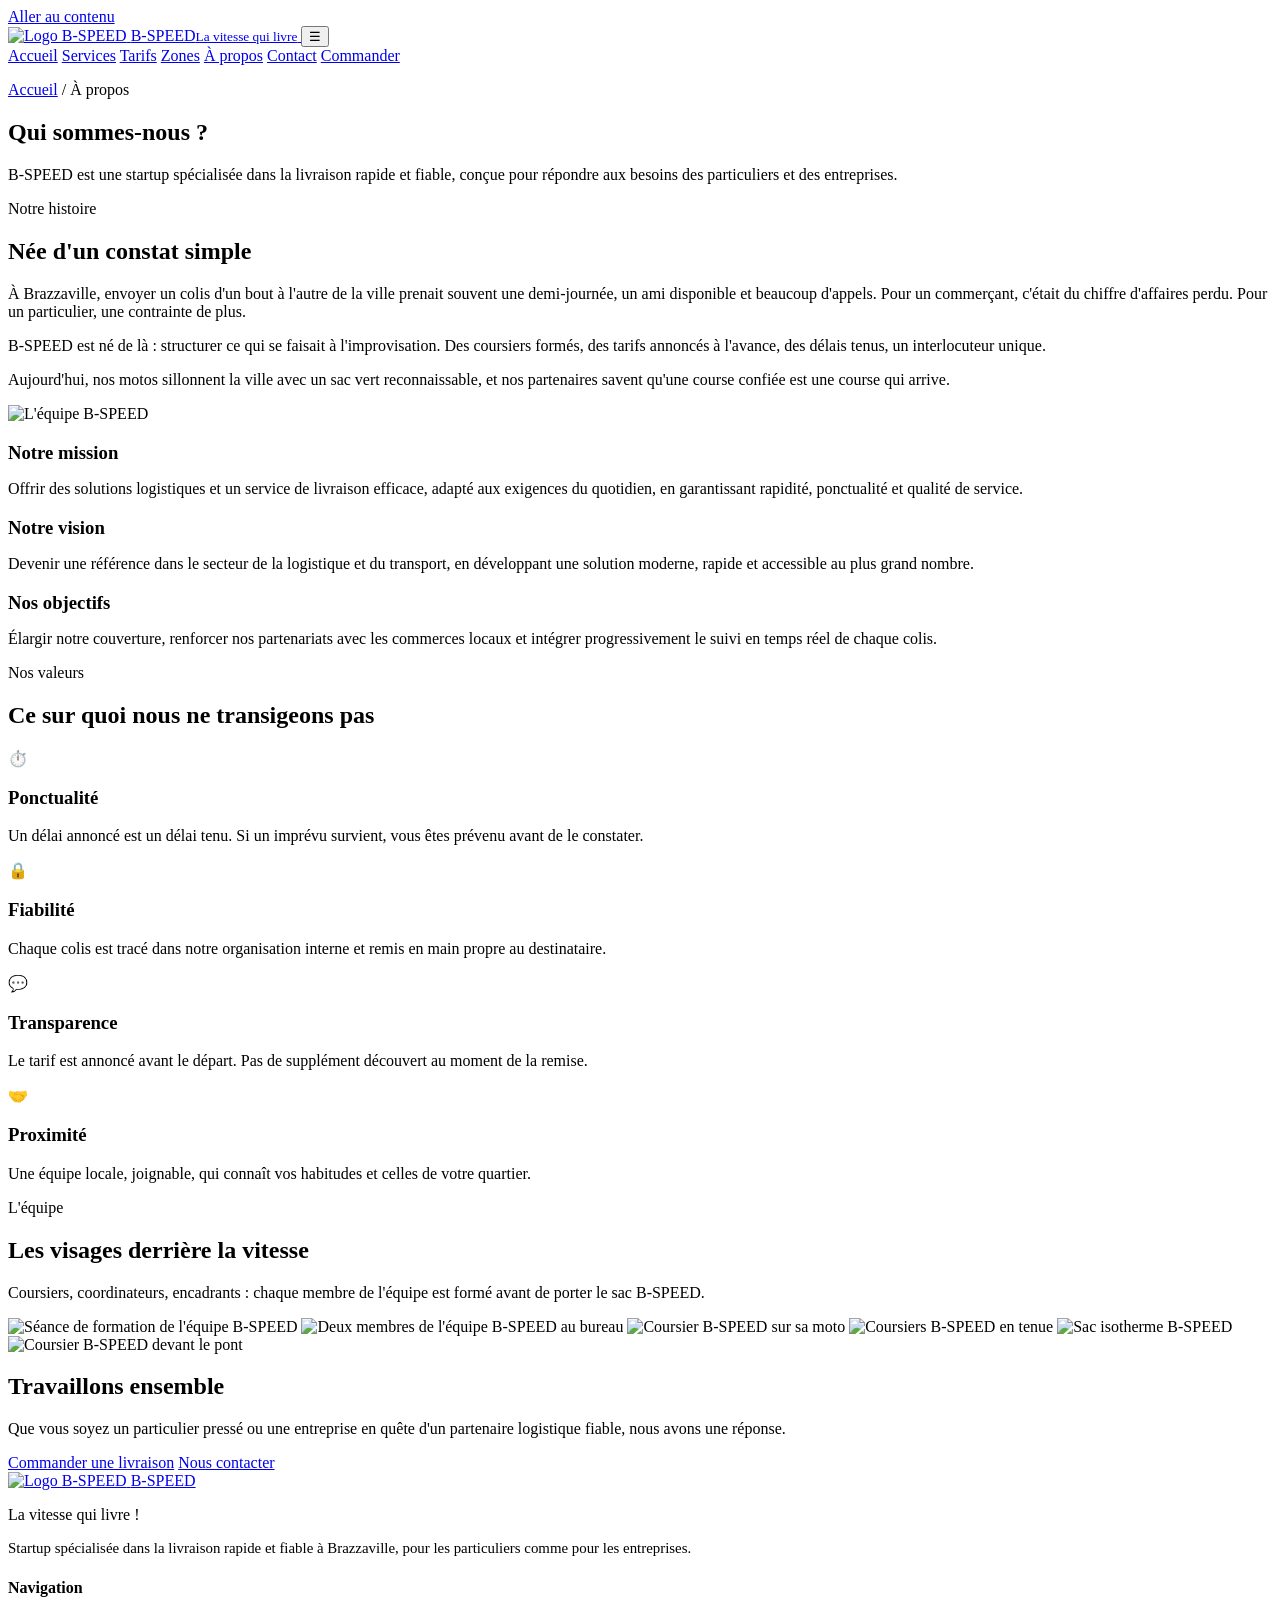
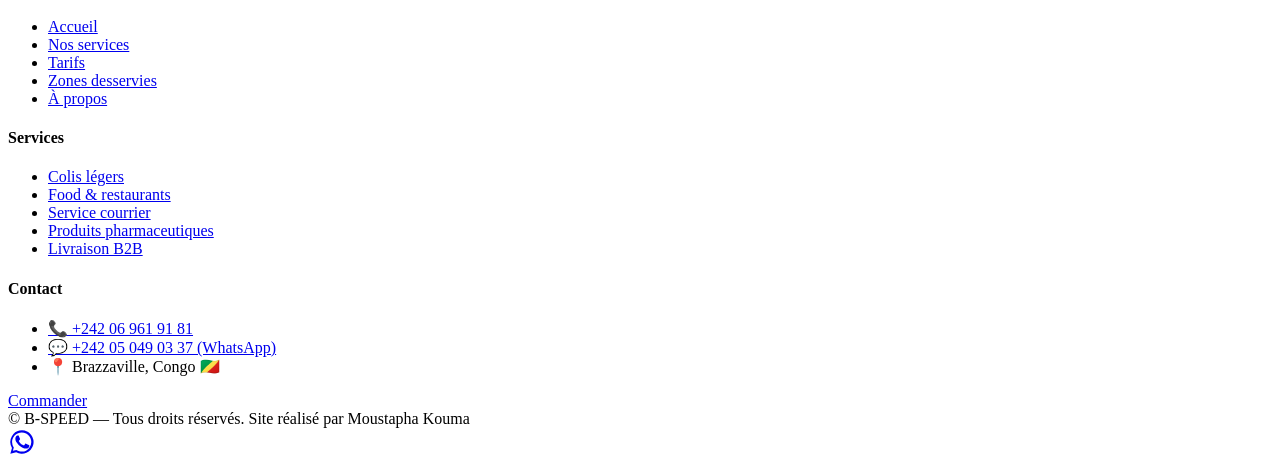
==== a-propos.html @ 4387e7d3 "Add files via upload" ====
<!DOCTYPE html>
<html lang="fr">
<head>
<meta charset="UTF-8">
<meta name="viewport" content="width=device-width,initial-scale=1">
<title>À propos — B-SPEED Brazzaville</title>
<meta name="description" content="B-SPEED, startup de livraison rapide à Brazzaville : notre histoire, notre mission, notre vision et nos valeurs.">
<meta name="theme-color" content="#8A0F14">
<link rel="icon" href="images/logo-blanc.jpg">
<link rel="preconnect" href="https://fonts.googleapis.com">
<link rel="preconnect" href="https://fonts.gstatic.com" crossorigin>
<link href="https://fonts.googleapis.com/css2?family=Barlow+Condensed:ital,wght@0,500;0,600;0,700;1,600;1,700&family=Inter:wght@400;500;600;700&display=swap" rel="stylesheet">
<link rel="stylesheet" href="assets/css/style.css">
</head>
<body class="page-interne">

<a class="saut-contenu" href="#contenu">Aller au contenu</a>

<header class="site-header">
  <div class="header-inner">
    <a class="logo-lien" href="index.html">
      <img src="images/logo-blanc.jpg" alt="Logo B-SPEED">
      <span class="logo-texte">B-SPEED<small>La vitesse qui livre</small></span>
    </a>
    <button class="burger" aria-label="Ouvrir le menu" aria-expanded="false">&#9776;</button>
    <nav class="nav">
      <a href="index.html">Accueil</a>
      <a href="services.html">Services</a>
      <a href="tarifs.html">Tarifs</a>
      <a href="zones.html">Zones</a>
      <a href="a-propos.html" class="actif">À propos</a>
      <a href="contact.html">Contact</a>
      <a href="commander.html" class="btn btn-vert">Commander</a>
    </nav>
  </div>
</header>

<main id="contenu">

<section class="banniere">
  <div class="wrap">
    <p class="fil"><a href="index.html">Accueil</a> / À propos</p>
    <h1>Qui sommes-nous ?</h1>
    <p>B-SPEED est une startup spécialisée dans la livraison rapide et fiable, conçue pour répondre aux besoins des particuliers et des entreprises.</p>
  </div>
</section>

<section class="section">
  <div class="wrap">
    <div class="duo">
      <div class="duo-texte reveal">
        <p class="eyebrow">Notre histoire</p>
        <h2>Née d'un constat simple</h2>
        <p>À Brazzaville, envoyer un colis d'un bout à l'autre de la ville prenait souvent une demi-journée, un ami disponible et beaucoup d'appels. Pour un commerçant, c'était du chiffre d'affaires perdu. Pour un particulier, une contrainte de plus.</p>
        <p>B-SPEED est né de là : structurer ce qui se faisait à l'improvisation. Des coursiers formés, des tarifs annoncés à l'avance, des délais tenus, un interlocuteur unique.</p>
        <p>Aujourd'hui, nos motos sillonnent la ville avec un sac vert reconnaissable, et nos partenaires savent qu'une course confiée est une course qui arrive.</p>
      </div>
      <img class="reveal" src="images/equipe-groupe.jpg" alt="L'équipe B-SPEED">
    </div>
  </div>
</section>

<section class="section section-sombre">
  <div class="wrap">
    <div class="grille g-3">
      <article class="reveal">
        <div class="speed-lines" style="color:var(--vert);margin-bottom:1.2rem"><i></i><i></i><i></i><i></i></div>
        <h3 style="margin-bottom:.8rem">Notre mission</h3>
        <p>Offrir des solutions logistiques et un service de livraison efficace, adapté aux exigences du quotidien, en garantissant rapidité, ponctualité et qualité de service.</p>
      </article>
      <article class="reveal">
        <div class="speed-lines" style="color:var(--vert);margin-bottom:1.2rem"><i></i><i></i><i></i><i></i></div>
        <h3 style="margin-bottom:.8rem">Notre vision</h3>
        <p>Devenir une référence dans le secteur de la logistique et du transport, en développant une solution moderne, rapide et accessible au plus grand nombre.</p>
      </article>
      <article class="reveal">
        <div class="speed-lines" style="color:var(--vert);margin-bottom:1.2rem"><i></i><i></i><i></i><i></i></div>
        <h3 style="margin-bottom:.8rem">Nos objectifs</h3>
        <p>Élargir notre couverture, renforcer nos partenariats avec les commerces locaux et intégrer progressivement le suivi en temps réel de chaque colis.</p>
      </article>
    </div>
  </div>
</section>

<section class="section">
  <div class="wrap">
    <div class="section-tete center reveal">
      <p class="eyebrow" style="justify-content:center">Nos valeurs</p>
      <h2>Ce sur quoi nous ne transigeons pas</h2>
    </div>
    <div class="grille g-4">
      <article class="carte reveal">
        <div class="ico" aria-hidden="true">⏱️</div>
        <h3>Ponctualité</h3>
        <p>Un délai annoncé est un délai tenu. Si un imprévu survient, vous êtes prévenu avant de le constater.</p>
      </article>
      <article class="carte vert reveal">
        <div class="ico vert" aria-hidden="true">🔒</div>
        <h3>Fiabilité</h3>
        <p>Chaque colis est tracé dans notre organisation interne et remis en main propre au destinataire.</p>
      </article>
      <article class="carte reveal">
        <div class="ico" aria-hidden="true">💬</div>
        <h3>Transparence</h3>
        <p>Le tarif est annoncé avant le départ. Pas de supplément découvert au moment de la remise.</p>
      </article>
      <article class="carte reveal">
        <div class="ico vert" aria-hidden="true">🤝</div>
        <h3>Proximité</h3>
        <p>Une équipe locale, joignable, qui connaît vos habitudes et celles de votre quartier.</p>
      </article>
    </div>
  </div>
</section>

<section class="section section-creme">
  <div class="wrap">
    <div class="section-tete center reveal">
      <p class="eyebrow" style="justify-content:center">L'équipe</p>
      <h2>Les visages derrière la vitesse</h2>
      <p>Coursiers, coordinateurs, encadrants : chaque membre de l'équipe est formé avant de porter le sac B-SPEED.</p>
    </div>
    <div class="galerie reveal">
      <img src="images/equipe-formation.jpg" alt="Séance de formation de l'équipe B-SPEED">
      <img src="images/equipe-bureau.jpg" alt="Deux membres de l'équipe B-SPEED au bureau">
      <img src="images/livreur-face.jpg" alt="Coursier B-SPEED sur sa moto">
      <img src="images/flotte-dos.jpg" alt="Coursiers B-SPEED en tenue">
      <img src="images/sac-vert.jpg" alt="Sac isotherme B-SPEED">
      <img src="images/livreur-pont.jpg" alt="Coursier B-SPEED devant le pont">
    </div>
  </div>
</section>

<section class="cta">
  <div class="wrap">
    <h2 class="reveal">Travaillons ensemble</h2>
    <p class="reveal">Que vous soyez un particulier pressé ou une entreprise en quête d'un partenaire logistique fiable, nous avons une réponse.</p>
    <div class="cta-actions reveal">
      <a class="btn btn-vert btn-lg" href="commander.html">Commander une livraison</a>
      <a class="btn btn-ligne-clair btn-lg" href="contact.html">Nous contacter</a>
    </div>
  </div>
</section>

</main>

<footer class="site-footer">
  <div class="wrap">
    <div class="footer-grid">
      <div>
        <a class="logo-lien" href="index.html">
          <img src="images/logo-blanc.jpg" alt="Logo B-SPEED" style="height:54px">
          <span class="logo-texte">B-SPEED</span>
        </a>
        <p class="slogan">La vitesse qui livre !</p>
        <p style="margin-top:1rem;font-size:.93rem">Startup spécialisée dans la livraison rapide et fiable à Brazzaville, pour les particuliers comme pour les entreprises.</p>
      </div>
      <div>
        <h4>Navigation</h4>
        <ul>
          <li><a href="index.html">Accueil</a></li>
          <li><a href="services.html">Nos services</a></li>
          <li><a href="tarifs.html">Tarifs</a></li>
          <li><a href="zones.html">Zones desservies</a></li>
          <li><a href="a-propos.html">À propos</a></li>
        </ul>
      </div>
      <div>
        <h4>Services</h4>
        <ul>
          <li><a href="services.html">Colis légers</a></li>
          <li><a href="services.html">Food &amp; restaurants</a></li>
          <li><a href="services.html">Service courrier</a></li>
          <li><a href="services.html">Produits pharmaceutiques</a></li>
          <li><a href="services.html">Livraison B2B</a></li>
        </ul>
      </div>
      <div>
        <h4>Contact</h4>
        <ul>
          <li><a href="tel:+242069619181">📞 +242 06 961 91 81</a></li>
          <li><a href="https://wa.me/242050490337" target="_blank" rel="noopener">💬 +242 05 049 03 37 (WhatsApp)</a></li>
          <li>📍 Brazzaville, Congo 🇨🇬</li>
        </ul>
        <a class="btn btn-vert" style="margin-top:1rem" href="commander.html">Commander</a>
      </div>
    </div>
    <div class="footer-bas">
      <span>© <span data-annee></span> B-SPEED — Tous droits réservés.</span>
      <span>Site réalisé par Moustapha Kouma</span>
    </div>
  </div>
</footer>

<a class="wa-flottant" href="https://wa.me/242050490337" target="_blank" rel="noopener" aria-label="Nous écrire sur WhatsApp">
  <svg width="28" height="28" viewBox="0 0 24 24" fill="currentColor"><path d="M17.5 14.4c-.3-.2-1.7-.9-2-1-.3-.1-.5-.2-.7.1-.2.3-.7 1-.9 1.2-.2.2-.3.2-.6.1-.3-.2-1.2-.5-2.3-1.4-.9-.8-1.4-1.7-1.6-2-.2-.3 0-.5.1-.6l.5-.6c.1-.2.2-.3.3-.5 0-.2 0-.4 0-.5 0-.2-.7-1.6-.9-2.2-.2-.6-.5-.5-.7-.5h-.6c-.2 0-.5.1-.8.4-.3.3-1 1-1 2.5s1.1 2.9 1.2 3.1c.1.2 2.1 3.2 5 4.4.7.3 1.3.5 1.7.6.7.2 1.4.2 1.9.1.6-.1 1.7-.7 2-1.4.2-.7.2-1.2.2-1.4-.1-.1-.3-.2-.6-.3M12 2a10 10 0 0 0-8.6 15.1L2 22l5-1.3A10 10 0 1 0 12 2m0 18.2c-1.6 0-3.2-.4-4.5-1.2l-.3-.2-3 .8.8-2.9-.2-.3A8.2 8.2 0 1 1 12 20.2"/></svg>
</a>

<script src="assets/js/main.js"></script>
</body>
</html>
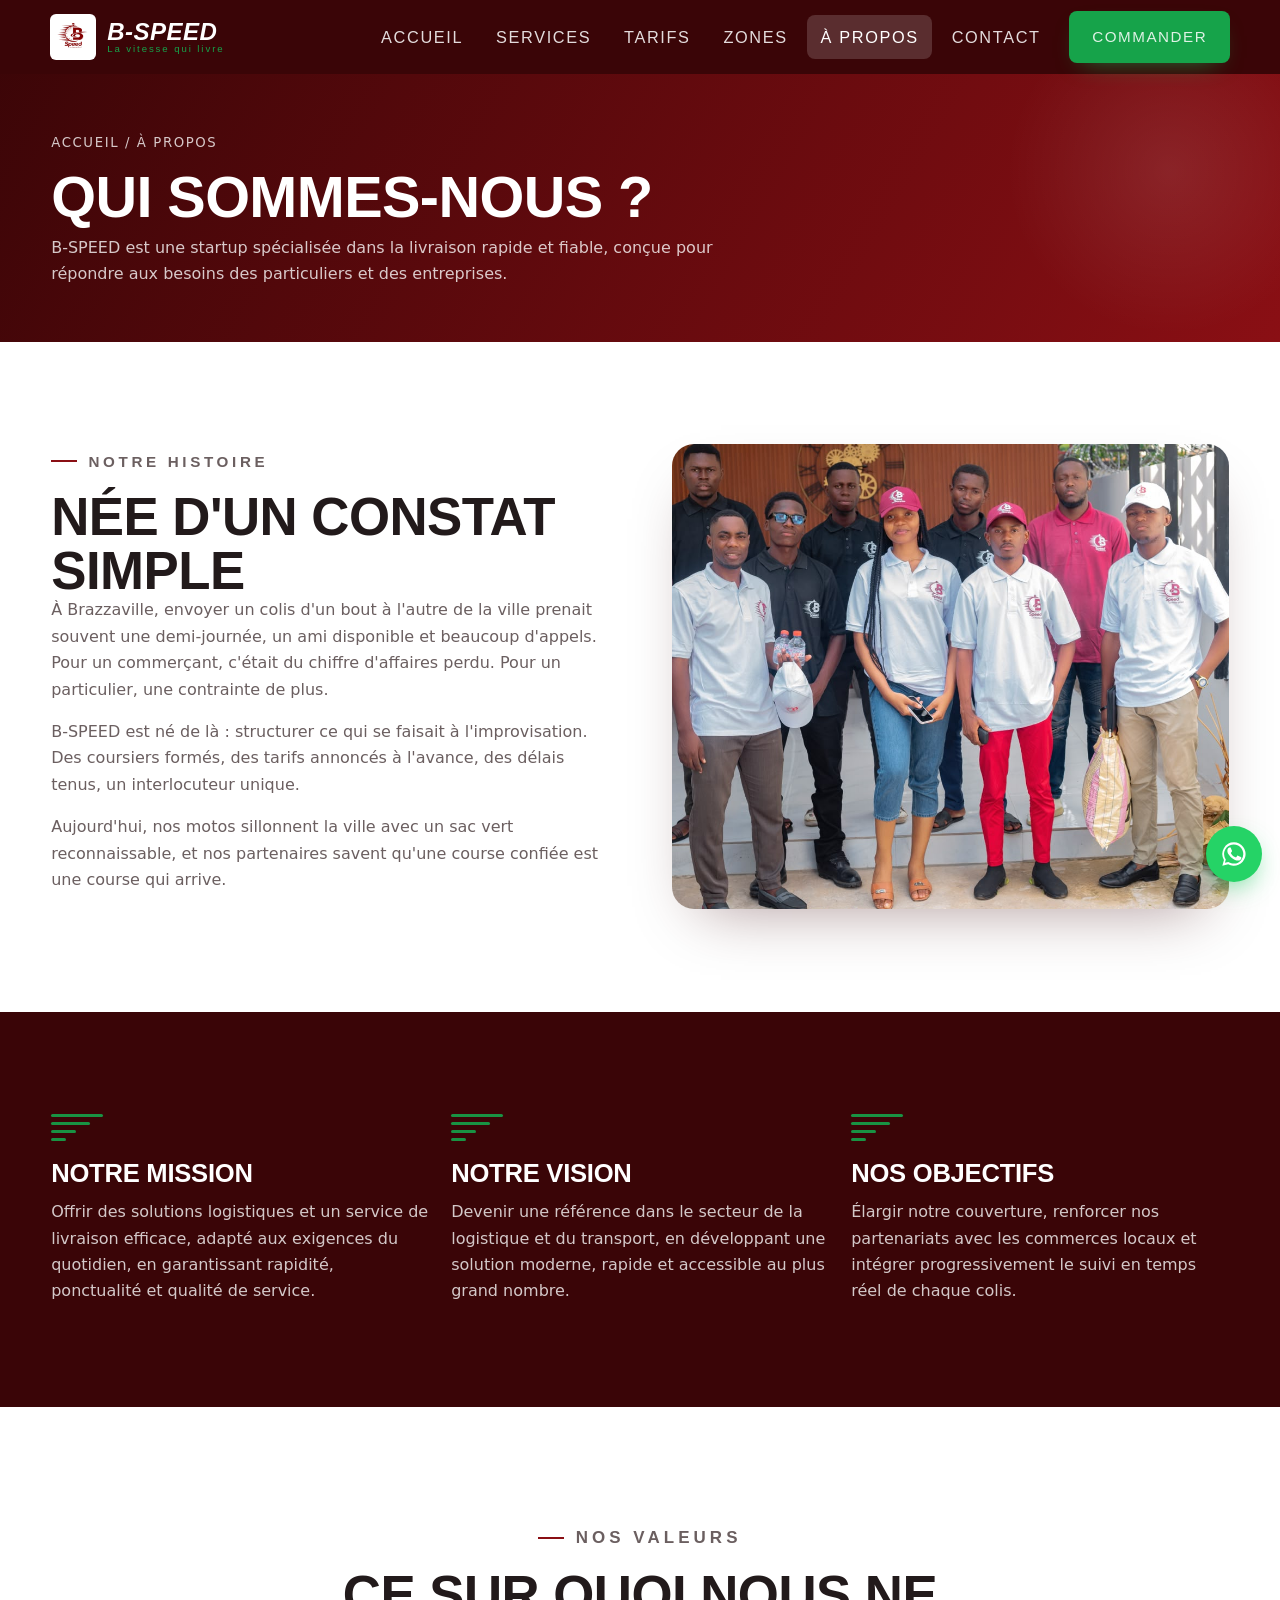
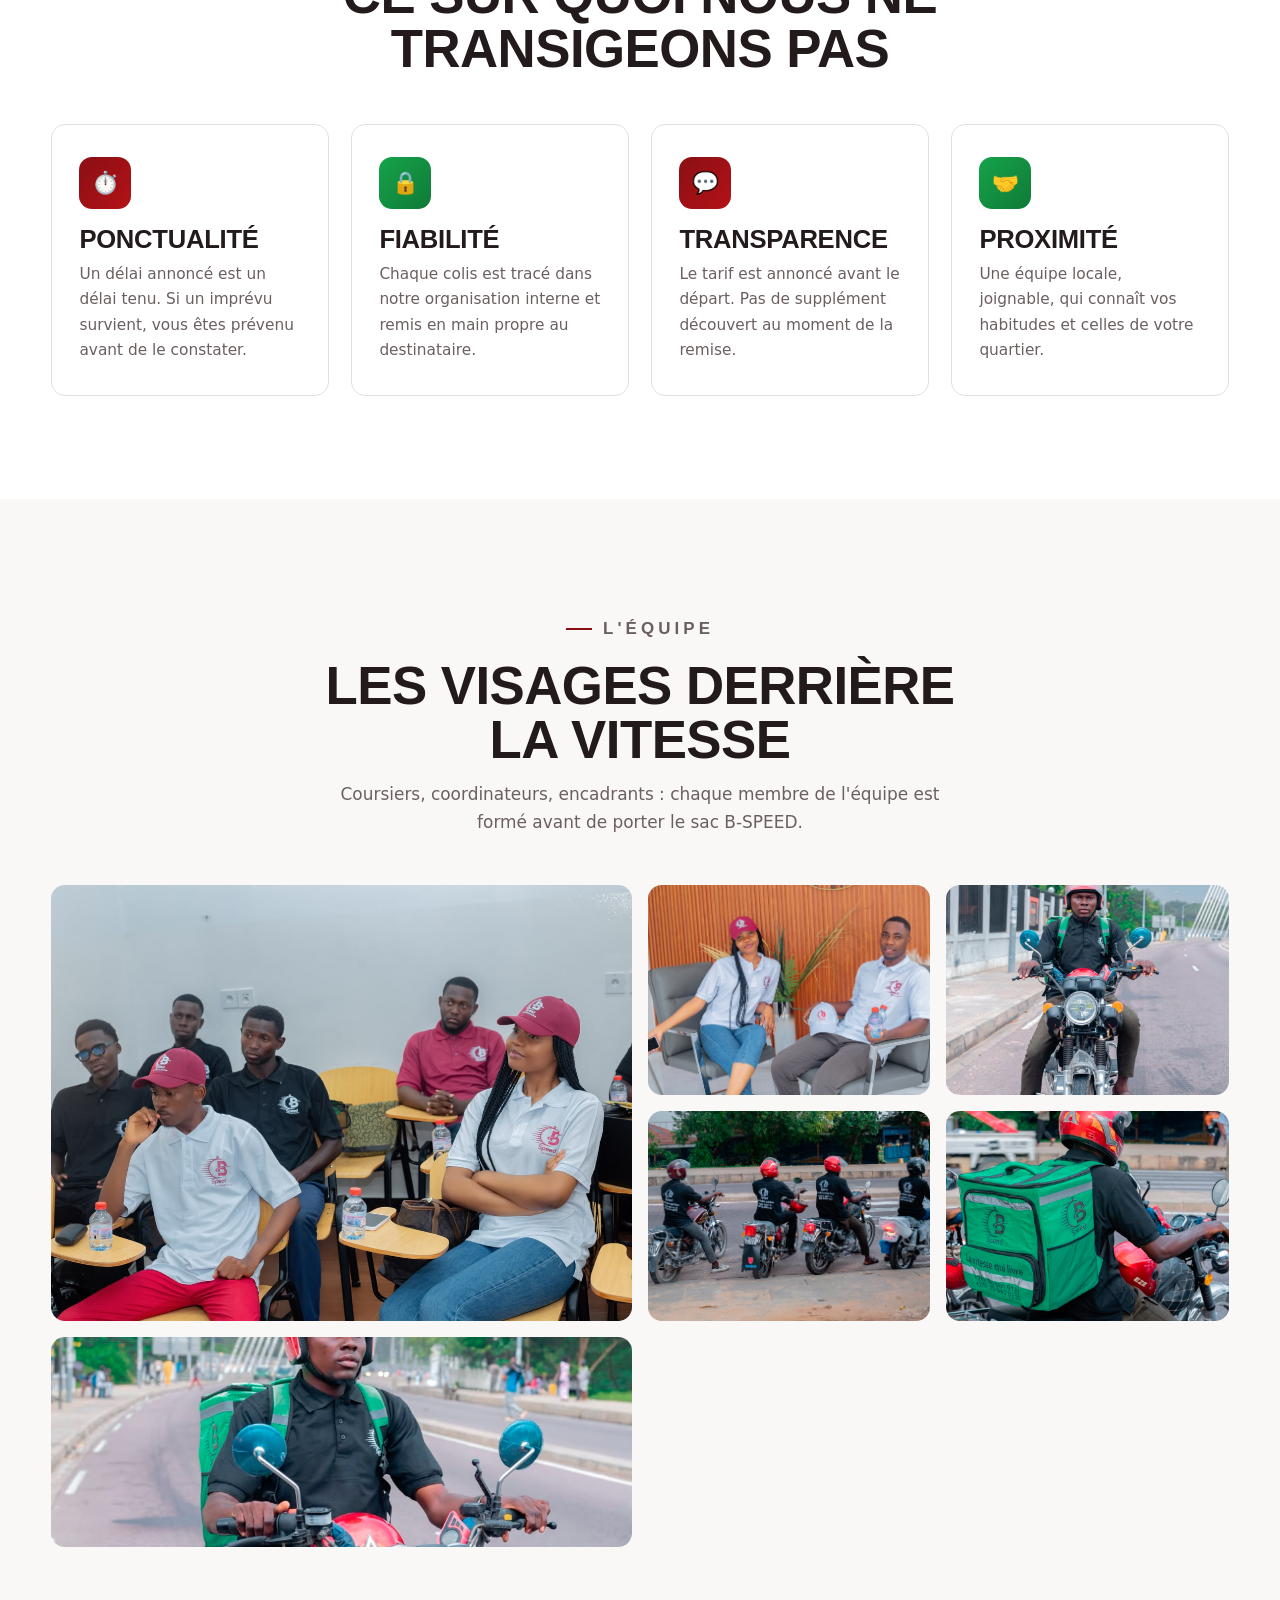
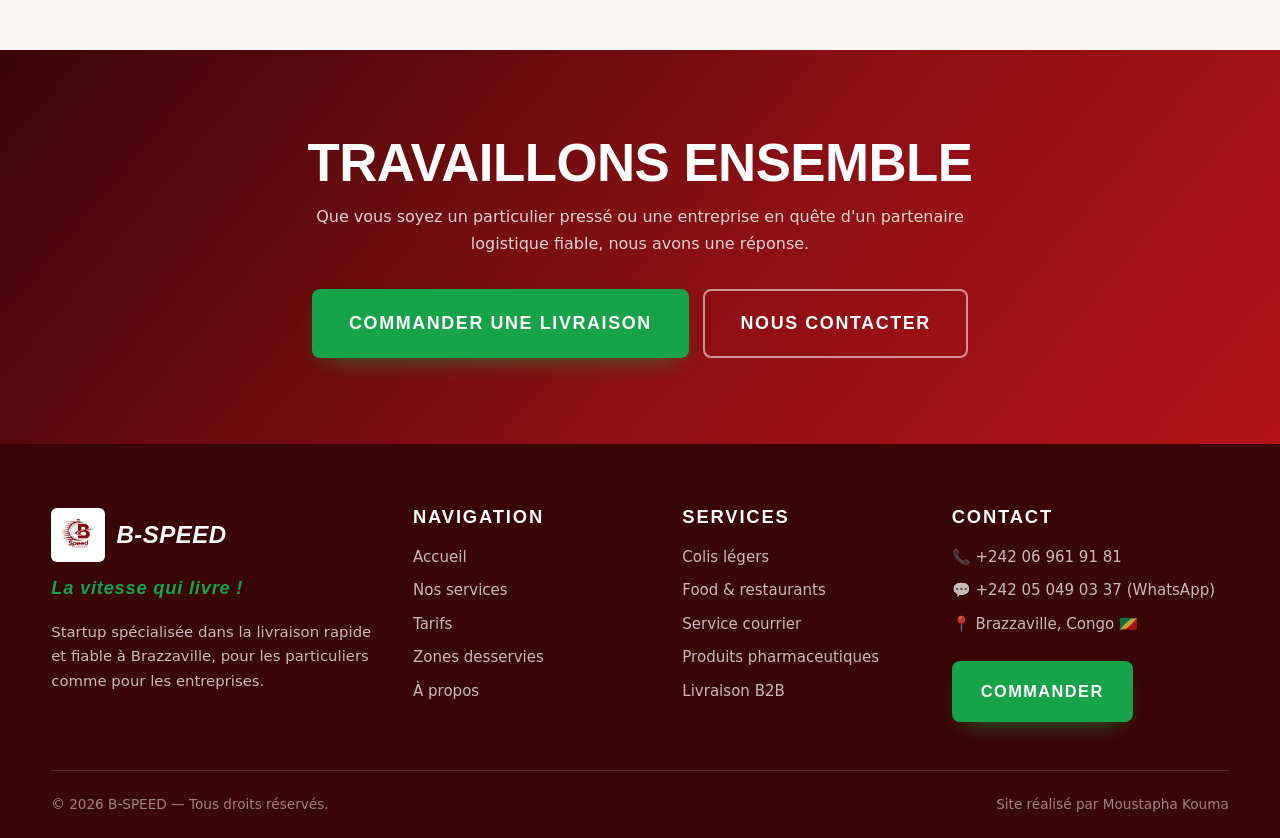
==== commit bea17cf6: "Add files via upload" ====
--- a/a-propos.html
+++ b/a-propos.html
@@ -6,11 +6,11 @@
 <title>À propos — B-SPEED Brazzaville</title>
 <meta name="description" content="B-SPEED, startup de livraison rapide à Brazzaville : notre histoire, notre mission, notre vision et nos valeurs.">
 <meta name="theme-color" content="#8A0F14">
-<link rel="icon" href="images/logo-blanc.jpg">
+<link rel="icon" href="logo-blanc.jpg">
 <link rel="preconnect" href="https://fonts.googleapis.com">
 <link rel="preconnect" href="https://fonts.gstatic.com" crossorigin>
 <link href="https://fonts.googleapis.com/css2?family=Barlow+Condensed:ital,wght@0,500;0,600;0,700;1,600;1,700&family=Inter:wght@400;500;600;700&display=swap" rel="stylesheet">
-<link rel="stylesheet" href="assets/css/style.css">
+<link rel="stylesheet" href="style.css">
 </head>
 <body class="page-interne">
 
@@ -19,7 +19,7 @@
 <header class="site-header">
   <div class="header-inner">
     <a class="logo-lien" href="index.html">
-      <img src="images/logo-blanc.jpg" alt="Logo B-SPEED">
+      <img src="logo-blanc.jpg" alt="Logo B-SPEED">
       <span class="logo-texte">B-SPEED<small>La vitesse qui livre</small></span>
     </a>
     <button class="burger" aria-label="Ouvrir le menu" aria-expanded="false">&#9776;</button>
@@ -55,7 +55,7 @@
         <p>B-SPEED est né de là : structurer ce qui se faisait à l'improvisation. Des coursiers formés, des tarifs annoncés à l'avance, des délais tenus, un interlocuteur unique.</p>
         <p>Aujourd'hui, nos motos sillonnent la ville avec un sac vert reconnaissable, et nos partenaires savent qu'une course confiée est une course qui arrive.</p>
       </div>
-      <img class="reveal" src="images/equipe-groupe.jpg" alt="L'équipe B-SPEED">
+      <img class="reveal" src="equipe-groupe.jpg" alt="L'équipe B-SPEED">
     </div>
   </div>
 </section>
@@ -121,12 +121,12 @@
       <p>Coursiers, coordinateurs, encadrants : chaque membre de l'équipe est formé avant de porter le sac B-SPEED.</p>
     </div>
     <div class="galerie reveal">
-      <img src="images/equipe-formation.jpg" alt="Séance de formation de l'équipe B-SPEED">
-      <img src="images/equipe-bureau.jpg" alt="Deux membres de l'équipe B-SPEED au bureau">
-      <img src="images/livreur-face.jpg" alt="Coursier B-SPEED sur sa moto">
-      <img src="images/flotte-dos.jpg" alt="Coursiers B-SPEED en tenue">
-      <img src="images/sac-vert.jpg" alt="Sac isotherme B-SPEED">
-      <img src="images/livreur-pont.jpg" alt="Coursier B-SPEED devant le pont">
+      <img src="equipe-formation.jpg" alt="Séance de formation de l'équipe B-SPEED">
+      <img src="equipe-bureau.jpg" alt="Deux membres de l'équipe B-SPEED au bureau">
+      <img src="livreur-face.jpg" alt="Coursier B-SPEED sur sa moto">
+      <img src="flotte-dos.jpg" alt="Coursiers B-SPEED en tenue">
+      <img src="sac-vert.jpg" alt="Sac isotherme B-SPEED">
+      <img src="livreur-pont.jpg" alt="Coursier B-SPEED devant le pont">
     </div>
   </div>
 </section>
@@ -149,7 +149,7 @@
     <div class="footer-grid">
       <div>
         <a class="logo-lien" href="index.html">
-          <img src="images/logo-blanc.jpg" alt="Logo B-SPEED" style="height:54px">
+          <img src="logo-blanc.jpg" alt="Logo B-SPEED" style="height:54px">
           <span class="logo-texte">B-SPEED</span>
         </a>
         <p class="slogan">La vitesse qui livre !</p>
@@ -196,6 +196,6 @@
   <svg width="28" height="28" viewBox="0 0 24 24" fill="currentColor"><path d="M17.5 14.4c-.3-.2-1.7-.9-2-1-.3-.1-.5-.2-.7.1-.2.3-.7 1-.9 1.2-.2.2-.3.2-.6.1-.3-.2-1.2-.5-2.3-1.4-.9-.8-1.4-1.7-1.6-2-.2-.3 0-.5.1-.6l.5-.6c.1-.2.2-.3.3-.5 0-.2 0-.4 0-.5 0-.2-.7-1.6-.9-2.2-.2-.6-.5-.5-.7-.5h-.6c-.2 0-.5.1-.8.4-.3.3-1 1-1 2.5s1.1 2.9 1.2 3.1c.1.2 2.1 3.2 5 4.4.7.3 1.3.5 1.7.6.7.2 1.4.2 1.9.1.6-.1 1.7-.7 2-1.4.2-.7.2-1.2.2-1.4-.1-.1-.3-.2-.6-.3M12 2a10 10 0 0 0-8.6 15.1L2 22l5-1.3A10 10 0 1 0 12 2m0 18.2c-1.6 0-3.2-.4-4.5-1.2l-.3-.2-3 .8.8-2.9-.2-.3A8.2 8.2 0 1 1 12 20.2"/></svg>
 </a>
 
-<script src="assets/js/main.js"></script>
+<script src="main.js"></script>
 </body>
 </html>
--- a/style.css
+++ b/style.css
@@ -0,0 +1,515 @@
+/* =========================================================
+   B-SPEED — Feuille de style principale
+   Identité : bordeaux + argent (logo) / vert (sacs de livraison)
+   ========================================================= */
+
+:root{
+  /* Couleurs de marque, reprises du logo et des sacs B-SPEED */
+  --bordeaux:#8A0F14;
+  --bordeaux-fonce:#5A090C;
+  --bordeaux-nuit:#3A0507;
+  --rouge-vif:#B31217;
+  --vert:#16A34A;         /* vert des sacs de livraison */
+  --vert-fonce:#0F7A37;
+
+  --blanc:#FFFFFF;
+  --creme:#FAF8F7;
+  --gris-carte:#F4F2F2;
+  --gris-bord:#E4DFDF;
+  --texte:#221A1B;
+  --texte-doux:#6B5F60;
+
+  --succes:#16A34A;
+  --erreur:#DC2626;
+  --alerte:#D97706;
+
+  --r-sm:8px;
+  --r-md:14px;
+  --r-lg:22px;
+
+  --ombre-sm:0 2px 8px rgba(58,5,7,.06);
+  --ombre-md:0 10px 30px -12px rgba(58,5,7,.22);
+  --ombre-lg:0 26px 60px -28px rgba(58,5,7,.42);
+
+  --max:1180px;
+  --nav-h:74px;
+}
+
+*{box-sizing:border-box;margin:0;padding:0}
+html{scroll-behavior:smooth;-webkit-text-size-adjust:100%}
+body{
+  font-family:'Inter',system-ui,-apple-system,sans-serif;
+  color:var(--texte);
+  background:var(--blanc);
+  line-height:1.65;
+  font-size:16px;
+  overflow-x:hidden;
+}
+img{max-width:100%;display:block}
+a{color:inherit;text-decoration:none}
+button{font:inherit;cursor:pointer;border:0;background:none}
+ul{list-style:none}
+
+h1,h2,h3,h4,.display{
+  font-family:'Barlow Condensed','Inter',sans-serif;
+  font-weight:700;
+  line-height:1.02;
+  letter-spacing:-.01em;
+  text-transform:uppercase;
+}
+h1{font-size:clamp(2.6rem,7vw,5rem)}
+h2{font-size:clamp(2rem,4.6vw,3.3rem)}
+h3{font-size:clamp(1.25rem,2.4vw,1.6rem)}
+p{max-width:68ch}
+
+.wrap{width:min(var(--max),92%);margin-inline:auto}
+.center{text-align:center}
+.center p{margin-inline:auto}
+
+/* ---------- Motif signature : lignes de vitesse (repris du logo) ---------- */
+.speed-lines{
+  display:flex;flex-direction:column;gap:5px;width:52px;flex-shrink:0;
+}
+.speed-lines i{
+  display:block;height:3px;border-radius:2px;background:currentColor;opacity:.9;
+}
+.speed-lines i:nth-child(1){width:100%}
+.speed-lines i:nth-child(2){width:74%}
+.speed-lines i:nth-child(3){width:48%}
+.speed-lines i:nth-child(4){width:28%}
+
+.eyebrow{
+  display:inline-flex;align-items:center;gap:.7rem;
+  font-family:'Barlow Condensed',sans-serif;font-weight:600;
+  font-size:.95rem;letter-spacing:.24em;text-transform:uppercase;
+  color:var(--bordeaux);margin-bottom:1rem;
+}
+.eyebrow::before{
+  content:"";width:26px;height:2px;background:var(--bordeaux);display:block;
+}
+.eyebrow.pale{color:#F0C9CB}
+.eyebrow.pale::before{background:var(--vert)}
+
+/* ---------- Boutons ---------- */
+.btn{
+  display:inline-flex;align-items:center;justify-content:center;gap:.55rem;
+  font-family:'Barlow Condensed',sans-serif;font-weight:600;
+  font-size:1.02rem;letter-spacing:.09em;text-transform:uppercase;
+  padding:.92rem 1.7rem;border-radius:var(--r-sm);
+  transition:transform .2s ease,box-shadow .2s ease,background .2s ease,color .2s ease;
+  border:2px solid transparent;white-space:nowrap;
+}
+.btn:hover{transform:translateY(-2px)}
+.btn:active{transform:translateY(0)}
+.btn-primary{background:var(--bordeaux);color:#fff;box-shadow:var(--ombre-md)}
+.btn-primary:hover{background:var(--rouge-vif)}
+.btn-vert{background:var(--vert);color:#fff;box-shadow:0 10px 26px -14px rgba(22,163,74,.9)}
+.btn-vert:hover{background:var(--vert-fonce)}
+.btn-ligne{border-color:var(--bordeaux);color:var(--bordeaux)}
+.btn-ligne:hover{background:var(--bordeaux);color:#fff}
+.btn-ligne-clair{border-color:rgba(255,255,255,.55);color:#fff}
+.btn-ligne-clair:hover{background:#fff;color:var(--bordeaux)}
+.btn-bloc{width:100%}
+.btn-lg{padding:1.1rem 2.2rem;font-size:1.12rem}
+
+/* ---------- En-tête ---------- */
+.site-header{
+  position:fixed;top:0;left:0;right:0;z-index:100;height:var(--nav-h);
+  display:flex;align-items:center;
+  background:rgba(58,5,7,.28);backdrop-filter:blur(10px);
+  transition:background .35s ease,box-shadow .35s ease;
+}
+.site-header.solide{background:var(--bordeaux-nuit);box-shadow:0 2px 20px rgba(0,0,0,.28)}
+body.page-interne .site-header{background:var(--bordeaux-nuit)}
+.header-inner{
+  width:min(var(--max),94%);margin-inline:auto;
+  display:flex;align-items:center;justify-content:space-between;gap:1rem;
+}
+.logo-lien{display:flex;align-items:center;gap:.7rem}
+.logo-lien img{height:46px;width:auto;border-radius:6px}
+.logo-texte{
+  font-family:'Barlow Condensed',sans-serif;font-weight:700;font-style:italic;
+  font-size:1.5rem;color:#fff;letter-spacing:.02em;line-height:1;
+}
+.logo-texte small{
+  display:block;font-style:normal;font-weight:500;font-size:.6rem;
+  letter-spacing:.2em;color:var(--vert);
+}
+.nav{display:flex;align-items:center;gap:.35rem}
+.nav a{
+  font-family:'Barlow Condensed',sans-serif;font-weight:500;
+  font-size:1.02rem;letter-spacing:.1em;text-transform:uppercase;
+  color:rgba(255,255,255,.86);padding:.55rem .85rem;border-radius:var(--r-sm);
+  transition:color .2s,background .2s;
+}
+.nav a:hover{color:#fff;background:rgba(255,255,255,.1)}
+.nav a.actif{color:#fff;background:rgba(255,255,255,.16)}
+.nav .btn{margin-left:.6rem;padding:.7rem 1.3rem;font-size:.95rem}
+.burger{display:none;color:#fff;font-size:1.7rem;padding:.3rem .5rem;line-height:1}
+
+/* ---------- Pied de page ---------- */
+.site-footer{background:var(--bordeaux-nuit);color:rgba(255,255,255,.72);padding:4rem 0 0}
+.footer-grid{
+  display:grid;grid-template-columns:1.4fr 1fr 1fr 1.2fr;gap:2.4rem;
+  padding-bottom:3rem;border-bottom:1px solid rgba(255,255,255,.12);
+}
+.site-footer h4{color:#fff;font-size:1.15rem;letter-spacing:.1em;margin-bottom:1.1rem}
+.site-footer li{margin-bottom:.55rem;font-size:.94rem}
+.site-footer a:hover{color:#fff}
+.site-footer .slogan{
+  font-family:'Barlow Condensed',sans-serif;font-style:italic;font-weight:600;
+  color:var(--vert);font-size:1.15rem;letter-spacing:.04em;margin-top:.7rem;
+}
+.footer-bas{
+  display:flex;justify-content:space-between;align-items:center;gap:1rem;
+  flex-wrap:wrap;padding:1.4rem 0;font-size:.85rem;color:rgba(255,255,255,.5);
+}
+
+/* ---------- Sections ---------- */
+.section{padding:clamp(3.6rem,8vw,6.4rem) 0}
+.section-creme{background:var(--creme)}
+.section-sombre{background:var(--bordeaux-nuit);color:#fff}
+.section-sombre h2,.section-sombre h3{color:#fff}
+.section-sombre p{color:rgba(255,255,255,.78)}
+.section-tete{max-width:62ch;margin-bottom:3rem}
+.section-tete.center{margin-inline:auto}
+.section-tete p{color:var(--texte-doux);font-size:1.06rem;margin-top:.9rem}
+.section-sombre .section-tete p{color:rgba(255,255,255,.75)}
+
+/* ---------- Hero ---------- */
+.hero{
+  position:relative;min-height:92vh;display:flex;align-items:flex-end;
+  padding:calc(var(--nav-h) + 3rem) 0 4rem;color:#fff;overflow:hidden;
+}
+.hero-img{position:absolute;inset:0;width:100%;height:100%;object-fit:cover;object-position:center 42%}
+.hero::after{
+  content:"";position:absolute;inset:0;
+  background:linear-gradient(180deg,rgba(58,5,7,.5) 0%,rgba(58,5,7,.66) 45%,rgba(58,5,7,.94) 100%);
+}
+.hero-inner{position:relative;z-index:2}
+.hero h1{margin-bottom:1.1rem;text-shadow:0 4px 30px rgba(0,0,0,.4)}
+.hero h1 em{font-style:italic;color:var(--vert);display:block}
+.hero-sous{font-size:1.14rem;color:rgba(255,255,255,.9);max-width:52ch;margin-bottom:2rem}
+.hero-actions{display:flex;gap:.9rem;flex-wrap:wrap;margin-bottom:2.6rem}
+.hero-chiffres{
+  display:flex;gap:2.6rem;flex-wrap:wrap;padding-top:1.8rem;
+  border-top:1px solid rgba(255,255,255,.2);
+}
+.hero-chiffres div strong{
+  display:block;font-family:'Barlow Condensed',sans-serif;font-size:2.3rem;
+  color:#fff;line-height:1;
+}
+.hero-chiffres div span{font-size:.82rem;letter-spacing:.15em;text-transform:uppercase;color:rgba(255,255,255,.65)}
+
+/* Bandeau interne (pages secondaires) */
+.banniere{
+  position:relative;padding:calc(var(--nav-h) + 3.6rem) 0 3.4rem;
+  background:linear-gradient(120deg,var(--bordeaux-nuit),var(--bordeaux));
+  color:#fff;overflow:hidden;
+}
+.banniere::before{
+  content:"";position:absolute;right:-60px;top:50%;transform:translateY(-50%);
+  width:340px;height:340px;border-radius:50%;
+  background:radial-gradient(circle,rgba(255,255,255,.09),transparent 68%);
+}
+.banniere h1{font-size:clamp(2.2rem,5.5vw,3.6rem);margin-bottom:.5rem}
+.banniere p{color:rgba(255,255,255,.78);position:relative}
+.fil{font-size:.83rem;letter-spacing:.12em;text-transform:uppercase;color:rgba(255,255,255,.55);margin-bottom:.9rem}
+.fil a:hover{color:#fff}
+
+/* ---------- Cartes génériques ---------- */
+.grille{display:grid;gap:1.4rem}
+.g-2{grid-template-columns:repeat(2,1fr)}
+.g-3{grid-template-columns:repeat(3,1fr)}
+.g-4{grid-template-columns:repeat(4,1fr)}
+
+.carte{
+  background:#fff;border:1px solid var(--gris-bord);border-radius:var(--r-md);
+  padding:2rem 1.7rem;transition:transform .28s ease,box-shadow .28s ease,border-color .28s ease;
+  position:relative;overflow:hidden;
+}
+.carte:hover{transform:translateY(-5px);box-shadow:var(--ombre-lg);border-color:rgba(138,15,20,.3)}
+.carte .ico{
+  width:52px;height:52px;border-radius:13px;display:grid;place-items:center;
+  background:linear-gradient(135deg,var(--bordeaux),var(--rouge-vif));
+  color:#fff;margin-bottom:1.1rem;font-size:1.35rem;
+}
+.carte .ico.vert{background:linear-gradient(135deg,var(--vert),var(--vert-fonce))}
+.carte h3{margin-bottom:.6rem}
+.carte p{color:var(--texte-doux);font-size:.96rem}
+.carte .lien{
+  display:inline-flex;align-items:center;gap:.4rem;margin-top:1.1rem;
+  font-family:'Barlow Condensed',sans-serif;font-weight:600;letter-spacing:.1em;
+  text-transform:uppercase;color:var(--bordeaux);font-size:.95rem;
+}
+.carte .lien:hover{gap:.75rem}
+
+/* ---------- Tarifs ---------- */
+.tarifs{display:grid;grid-template-columns:repeat(3,1fr);gap:1.4rem;align-items:stretch}
+.tarif{
+  background:#fff;border:1px solid var(--gris-bord);border-radius:var(--r-lg);
+  padding:2.2rem 1.9rem;display:flex;flex-direction:column;position:relative;
+  transition:transform .28s ease,box-shadow .28s ease;
+}
+.tarif:hover{transform:translateY(-6px);box-shadow:var(--ombre-lg)}
+.tarif.vedette{
+  background:linear-gradient(160deg,var(--bordeaux),var(--bordeaux-nuit));
+  color:#fff;border-color:transparent;box-shadow:var(--ombre-lg);
+}
+.tarif.vedette h3,.tarif.vedette .prix{color:#fff}
+.tarif.vedette li{color:rgba(255,255,255,.85)}
+.badge{
+  position:absolute;top:1.1rem;right:1.1rem;background:var(--vert);color:#fff;
+  font-family:'Barlow Condensed',sans-serif;font-size:.78rem;letter-spacing:.14em;
+  text-transform:uppercase;padding:.3rem .7rem;border-radius:100px;font-weight:600;
+}
+.tarif .niveau{
+  font-family:'Barlow Condensed',sans-serif;font-size:.85rem;letter-spacing:.2em;
+  text-transform:uppercase;color:var(--texte-doux);margin-bottom:.4rem;
+}
+.tarif.vedette .niveau{color:var(--vert)}
+.tarif .prix{
+  font-family:'Barlow Condensed',sans-serif;font-size:3rem;line-height:1;
+  color:var(--bordeaux);margin:.7rem 0 .3rem;
+}
+.tarif .prix small{font-size:1rem;letter-spacing:.06em}
+.tarif .depuis{font-size:.84rem;color:var(--texte-doux);margin-bottom:1.4rem}
+.tarif.vedette .depuis{color:rgba(255,255,255,.65)}
+.tarif ul{margin-bottom:1.6rem;flex-grow:1}
+.tarif li{
+  display:flex;gap:.6rem;align-items:flex-start;font-size:.95rem;
+  color:var(--texte-doux);margin-bottom:.6rem;
+}
+.tarif li::before{content:"✓";color:var(--vert);font-weight:700;flex-shrink:0}
+
+.note-tarif{
+  margin-top:2rem;padding:1.1rem 1.4rem;border-left:3px solid var(--alerte);
+  background:#FFF8ED;border-radius:0 var(--r-sm) var(--r-sm) 0;
+  font-size:.93rem;color:#7A5A20;
+}
+
+/* ---------- Étapes ---------- */
+.etapes{display:grid;grid-template-columns:repeat(4,1fr);gap:1.2rem;position:relative}
+.etape{position:relative;padding-top:1.4rem}
+.etape .num{
+  font-family:'Barlow Condensed',sans-serif;font-size:3.4rem;line-height:1;
+  color:rgba(255,255,255,.16);margin-bottom:.4rem;
+}
+.section-creme .etape .num,.section:not(.section-sombre) .etape .num{color:rgba(138,15,20,.16)}
+.etape h3{margin-bottom:.5rem}
+.etape p{font-size:.95rem;color:var(--texte-doux)}
+.section-sombre .etape p{color:rgba(255,255,255,.72)}
+
+/* ---------- Deux colonnes texte/image ---------- */
+.duo{display:grid;grid-template-columns:1fr 1fr;gap:clamp(2rem,5vw,4rem);align-items:center}
+.duo img{border-radius:var(--r-lg);box-shadow:var(--ombre-lg);width:100%;height:100%;object-fit:cover;max-height:520px}
+.duo-texte p{color:var(--texte-doux);margin-bottom:1rem}
+.section-sombre .duo-texte p{color:rgba(255,255,255,.78)}
+
+/* ---------- Galerie ---------- */
+.galerie{display:grid;grid-template-columns:repeat(4,1fr);grid-auto-rows:210px;gap:1rem}
+.galerie img{width:100%;height:100%;object-fit:cover;border-radius:var(--r-md);transition:transform .4s ease,filter .4s ease}
+.galerie img:hover{transform:scale(1.03)}
+.galerie img:nth-child(1){grid-column:span 2;grid-row:span 2}
+.galerie img:nth-child(6){grid-column:span 2}
+
+/* ---------- Témoignages ---------- */
+.temoignage{
+  background:#fff;border:1px solid var(--gris-bord);border-radius:var(--r-md);padding:1.9rem;
+}
+.temoignage .etoiles{color:#E9A400;letter-spacing:.12em;margin-bottom:.8rem}
+.temoignage blockquote{font-size:1rem;color:var(--texte);margin-bottom:1.2rem;font-style:italic}
+.temoignage .auteur{display:flex;align-items:center;gap:.8rem}
+.temoignage .rond{
+  width:42px;height:42px;border-radius:50%;display:grid;place-items:center;
+  background:var(--bordeaux);color:#fff;font-family:'Barlow Condensed',sans-serif;font-size:1.15rem;
+}
+.temoignage .auteur strong{display:block;font-size:.95rem}
+.temoignage .auteur span{font-size:.84rem;color:var(--texte-doux)}
+
+/* ---------- FAQ ---------- */
+.faq{max-width:820px;margin-inline:auto}
+.faq details{
+  border:1px solid var(--gris-bord);border-radius:var(--r-md);margin-bottom:.8rem;
+  background:#fff;overflow:hidden;
+}
+.faq summary{
+  padding:1.15rem 1.4rem;font-weight:600;cursor:pointer;list-style:none;
+  display:flex;justify-content:space-between;align-items:center;gap:1rem;
+}
+.faq summary::-webkit-details-marker{display:none}
+.faq summary::after{content:"+";font-size:1.5rem;color:var(--bordeaux);line-height:1;transition:transform .25s}
+.faq details[open] summary::after{transform:rotate(45deg)}
+.faq details[open] summary{background:var(--creme)}
+.faq .reponse{padding:0 1.4rem 1.3rem;color:var(--texte-doux);font-size:.97rem}
+
+/* ---------- Zones ---------- */
+.zones{display:grid;grid-template-columns:repeat(3,1fr);gap:.9rem}
+.zone{
+  display:flex;align-items:center;gap:.8rem;padding:1.05rem 1.2rem;
+  background:#fff;border:1px solid var(--gris-bord);border-radius:var(--r-sm);
+  font-weight:500;transition:border-color .25s,transform .25s;
+}
+.zone:hover{border-color:var(--vert);transform:translateX(3px)}
+.zone .pin{color:var(--vert);flex-shrink:0}
+.carte-slot{
+  border:2px dashed var(--gris-bord);border-radius:var(--r-lg);background:var(--gris-carte);
+  min-height:340px;display:grid;place-items:center;text-align:center;padding:2rem;
+  color:var(--texte-doux);
+}
+
+/* ---------- Appel à l'action ---------- */
+.cta{
+  position:relative;overflow:hidden;color:#fff;text-align:center;
+  background:linear-gradient(130deg,var(--bordeaux-nuit),var(--bordeaux) 55%,var(--rouge-vif));
+  padding:clamp(3.4rem,7vw,5.4rem) 0;
+}
+.cta h2{margin-bottom:.9rem}
+.cta p{color:rgba(255,255,255,.82);margin:0 auto 2rem}
+.cta-actions{display:flex;gap:.9rem;justify-content:center;flex-wrap:wrap}
+
+/* ---------- Formulaire ---------- */
+.form-carte{
+  background:#fff;border:1px solid var(--gris-bord);border-radius:var(--r-lg);
+  padding:clamp(1.6rem,4vw,2.6rem);box-shadow:var(--ombre-md);
+}
+.form-grille{display:grid;grid-template-columns:1fr 1fr;gap:1.1rem}
+.champ{display:flex;flex-direction:column;gap:.4rem}
+.champ.pleine{grid-column:1/-1}
+.champ label{
+  font-size:.86rem;font-weight:600;letter-spacing:.03em;color:var(--texte);
+}
+.champ label .obl{color:var(--erreur)}
+.champ input,.champ select,.champ textarea{
+  font-family:inherit;font-size:.98rem;color:var(--texte);
+  padding:.82rem .95rem;border:1.5px solid var(--gris-bord);border-radius:var(--r-sm);
+  background:#fff;transition:border-color .2s,box-shadow .2s;width:100%;
+}
+.champ textarea{resize:vertical;min-height:96px}
+.champ input:focus,.champ select:focus,.champ textarea:focus{
+  outline:none;border-color:var(--bordeaux);box-shadow:0 0 0 3px rgba(138,15,20,.12);
+}
+.champ input.invalide,.champ select.invalide,.champ textarea.invalide{border-color:var(--erreur)}
+.champ .erreur-msg{font-size:.82rem;color:var(--erreur);display:none}
+.champ .erreur-msg.visible{display:block}
+.champ .aide{font-size:.82rem;color:var(--texte-doux)}
+
+.form-etape-titre{
+  display:flex;align-items:center;gap:.8rem;margin:1.8rem 0 1.1rem;
+  font-family:'Barlow Condensed',sans-serif;font-size:1.25rem;text-transform:uppercase;
+  letter-spacing:.08em;color:var(--bordeaux);
+}
+.form-etape-titre:first-child{margin-top:0}
+.form-etape-titre span{
+  width:28px;height:28px;border-radius:50%;background:var(--bordeaux);color:#fff;
+  display:grid;place-items:center;font-size:.9rem;flex-shrink:0;
+}
+.form-etape-titre::after{content:"";flex-grow:1;height:1px;background:var(--gris-bord)}
+
+.choix-vitesse{display:grid;grid-template-columns:repeat(3,1fr);gap:.8rem;grid-column:1/-1}
+.choix-vitesse label{
+  border:2px solid var(--gris-bord);border-radius:var(--r-md);padding:1rem;
+  cursor:pointer;transition:border-color .2s,background .2s;text-align:center;display:block;
+}
+.choix-vitesse input{position:absolute;opacity:0;pointer-events:none}
+.choix-vitesse label:hover{border-color:rgba(138,15,20,.4)}
+.choix-vitesse input:checked + .contenu{color:var(--bordeaux)}
+.choix-vitesse label:has(input:checked){border-color:var(--bordeaux);background:#FDF4F4}
+.choix-vitesse .nom{
+  font-family:'Barlow Condensed',sans-serif;font-size:1.2rem;text-transform:uppercase;
+  letter-spacing:.06em;display:block;
+}
+.choix-vitesse .p{font-size:1.05rem;font-weight:700;color:var(--bordeaux);display:block}
+.choix-vitesse .d{font-size:.78rem;color:var(--texte-doux);display:block}
+
+.form-message{
+  display:none;border-radius:var(--r-md);padding:1.2rem 1.4rem;margin-bottom:1.4rem;
+  font-size:.96rem;
+}
+.form-message.ok{display:block;background:#EAF7EF;border:1px solid #A8DFBE;color:#14663A}
+.form-message.ko{display:block;background:#FDECEC;border:1px solid #F3B7B7;color:#9B1C1C}
+
+.recap{
+  background:var(--creme);border:1px solid var(--gris-bord);border-radius:var(--r-md);
+  padding:1.4rem;font-size:.93rem;
+}
+.recap h4{font-size:1.1rem;margin-bottom:.8rem;color:var(--bordeaux)}
+.recap dl{display:grid;grid-template-columns:auto 1fr;gap:.45rem 1rem}
+.recap dt{color:var(--texte-doux)}
+.recap dd{font-weight:600;text-align:right}
+
+/* ---------- Contact ---------- */
+.contact-grille{display:grid;grid-template-columns:1fr 1fr;gap:2.4rem;align-items:start}
+.bloc-contact{
+  display:flex;gap:1rem;padding:1.3rem;background:#fff;border:1px solid var(--gris-bord);
+  border-radius:var(--r-md);margin-bottom:.9rem;transition:border-color .25s,transform .25s;
+}
+.bloc-contact:hover{border-color:var(--bordeaux);transform:translateX(3px)}
+.bloc-contact .ico{
+  width:44px;height:44px;border-radius:11px;display:grid;place-items:center;flex-shrink:0;
+  background:linear-gradient(135deg,var(--bordeaux),var(--rouge-vif));color:#fff;
+}
+.bloc-contact .ico.wa{background:linear-gradient(135deg,#25D366,#128C7E)}
+.bloc-contact h4{font-size:1.05rem;margin-bottom:.2rem}
+.bloc-contact p,.bloc-contact a{color:var(--texte-doux);font-size:.95rem}
+.bloc-contact a:hover{color:var(--bordeaux)}
+
+/* ---------- Bouton WhatsApp flottant ---------- */
+.wa-flottant{
+  position:fixed;right:18px;bottom:18px;z-index:90;
+  width:56px;height:56px;border-radius:50%;background:#25D366;color:#fff;
+  display:grid;place-items:center;box-shadow:0 10px 26px -8px rgba(37,211,102,.7);
+  transition:transform .25s;
+}
+.wa-flottant:hover{transform:scale(1.08)}
+
+/* ---------- Animations d'apparition ---------- */
+.reveal{opacity:0;transform:translateY(22px);transition:opacity .7s ease,transform .7s ease}
+.reveal.vu{opacity:1;transform:none}
+
+/* ---------- Accessibilité ---------- */
+:focus-visible{outline:3px solid var(--vert);outline-offset:3px;border-radius:4px}
+.saut-contenu{
+  position:absolute;left:-9999px;top:0;background:#fff;color:var(--bordeaux);
+  padding:.8rem 1.2rem;z-index:200;border-radius:0 0 var(--r-sm) 0;font-weight:600;
+}
+.saut-contenu:focus{left:0}
+
+/* ---------- Responsive ---------- */
+@media (max-width:980px){
+  .g-4{grid-template-columns:repeat(2,1fr)}
+  .etapes{grid-template-columns:repeat(2,1fr);gap:1.8rem}
+  .footer-grid{grid-template-columns:repeat(2,1fr)}
+  .galerie{grid-template-columns:repeat(2,1fr);grid-auto-rows:180px}
+  .galerie img:nth-child(1),.galerie img:nth-child(6){grid-column:span 2}
+  .galerie img:nth-child(1){grid-row:auto}
+}
+@media (max-width:860px){
+  .burger{display:block;z-index:120}
+  .nav{
+    position:fixed;inset:0 0 0 auto;width:min(80%,330px);
+    background:var(--bordeaux-nuit);flex-direction:column;justify-content:center;
+    gap:.4rem;padding:2rem;transform:translateX(100%);transition:transform .35s ease;
+    box-shadow:-10px 0 40px rgba(0,0,0,.4);
+  }
+  .nav.ouvert{transform:none}
+  .nav a{width:100%;font-size:1.25rem;padding:.8rem 1rem}
+  .nav .btn{width:100%;margin:.6rem 0 0}
+  .g-2,.g-3,.tarifs,.duo,.contact-grille,.form-grille,.zones{grid-template-columns:1fr}
+  .duo img{max-height:340px}
+  .hero{min-height:88vh}
+  .hero-chiffres{gap:1.6rem}
+  .hero-chiffres div strong{font-size:1.8rem}
+  .choix-vitesse{grid-template-columns:1fr}
+  .recap dd{text-align:left}
+}
+@media (max-width:560px){
+  .etapes{grid-template-columns:1fr}
+  .footer-grid{grid-template-columns:1fr}
+  .hero-actions .btn{width:100%}
+}
+@media (prefers-reduced-motion:reduce){
+  *{animation:none!important;transition:none!important}
+  .reveal{opacity:1;transform:none}
+  html{scroll-behavior:auto}
+}
